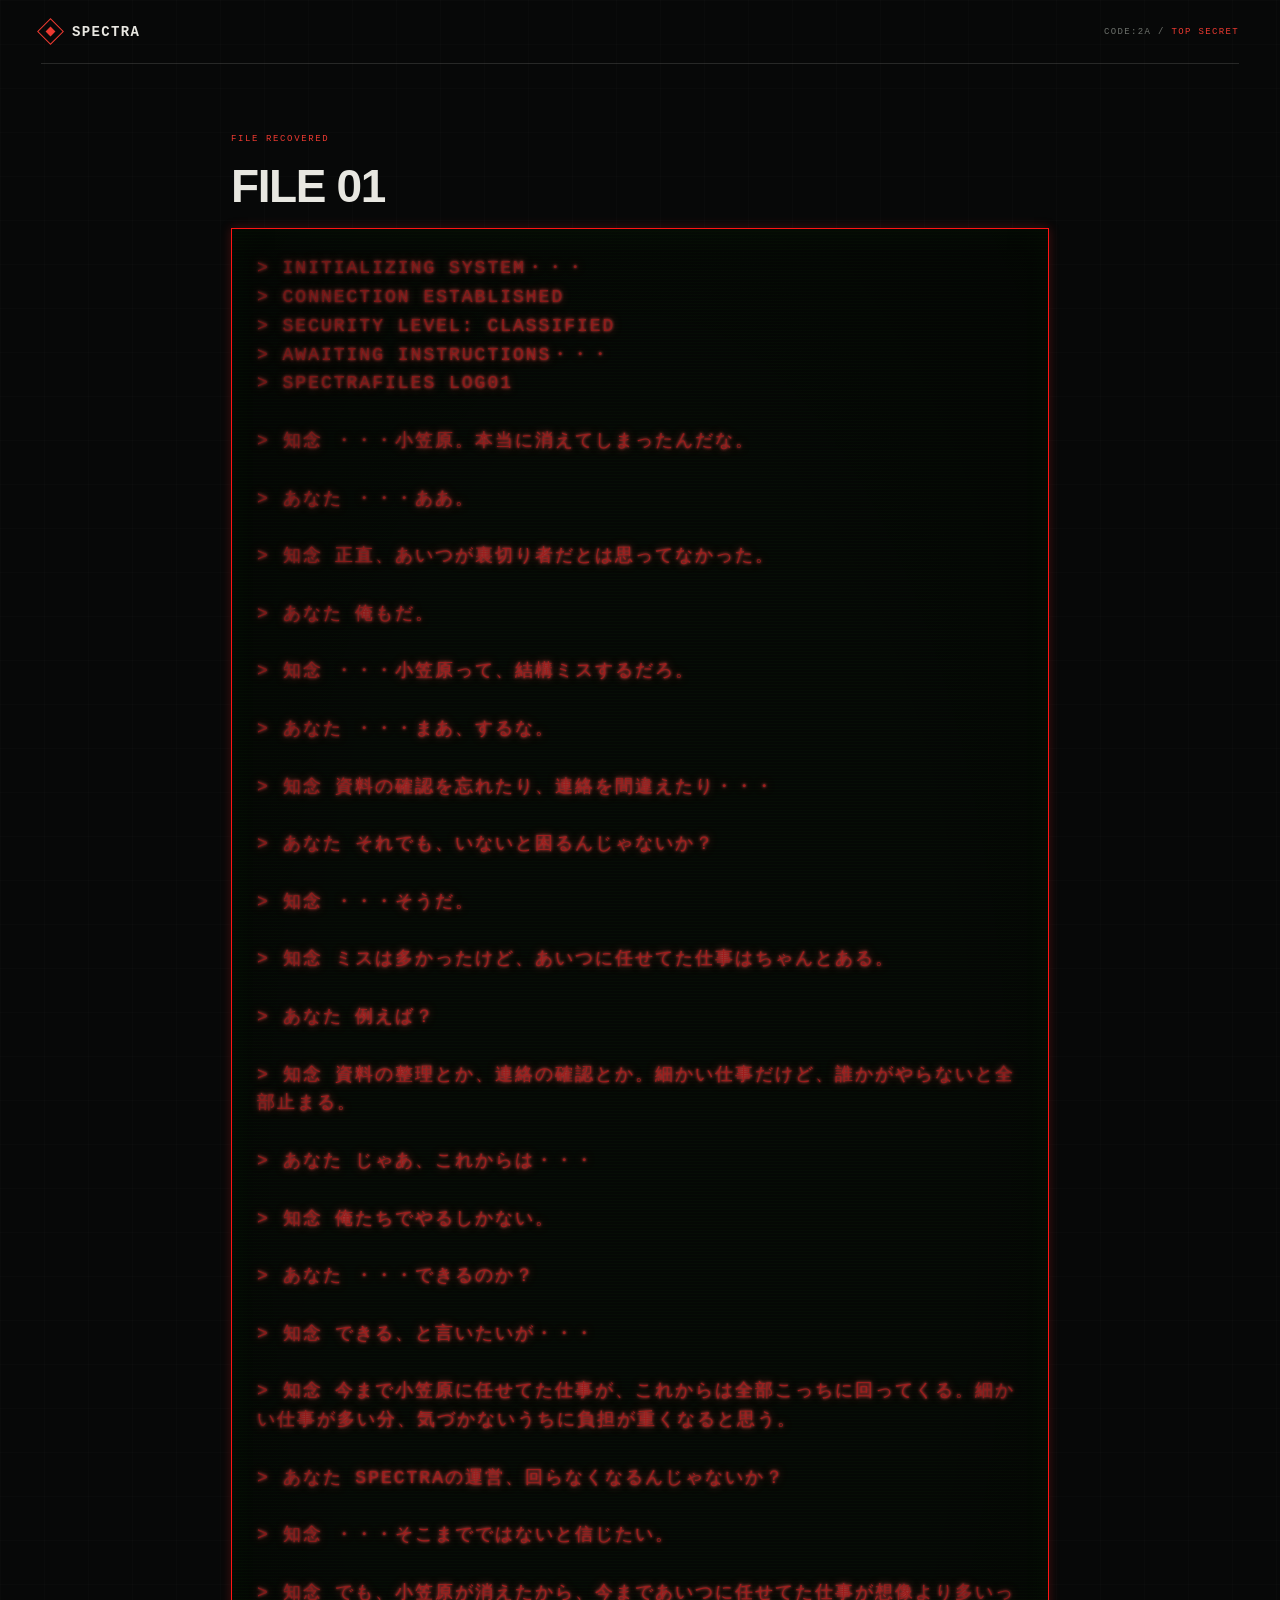
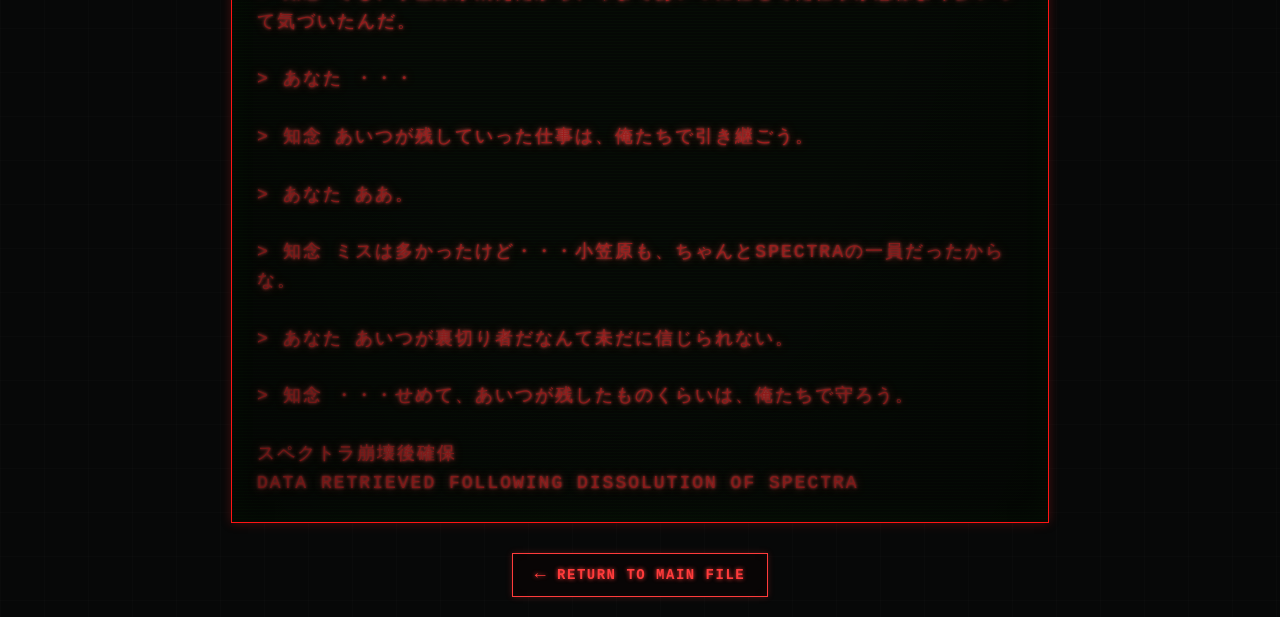
==== ending1.html @ caa7195f "Add files via upload" ====
<!DOCTYPE html>
<html>
<head>
  <title>エンディングその1</title>
  <link rel="icon" type="image/png" href="assets/CODE2A.png.png">
  <link rel="stylesheet" href="styles.css">
  <meta charset="UTF-8">
  <meta name="viewport" content="width=device-width, initial-scale=1">
</head>
<body class="gate-body" data-ending="1">

  <header class="gate-topbar">
    <div class="gate-brand"><span class="gate-brand-mark" aria-hidden="true"></span><a href="index.html" style="color: inherit; text-decoration: none;">SPECTRA</a></div>
    <div class="gate-classification">CODE:2A / <b>TOP SECRET</b></div>
  </header>

  <main class="gate-main">

    <p class="gate-kicker">FILE RECOVERED</p>
    <h1>FILE 01</h1><br>

  <div class="terminal">
    <p class="terminal-text">
  > INITIALIZING SYSTEM・・・<br>
  > CONNECTION ESTABLISHED<br>
  > SECURITY LEVEL: CLASSIFIED<br>
  > AWAITING INSTRUCTIONS・・・<br>
  > SPECTRAFILES LOG01<br><br>
  > 知念 ・・・小笠原。本当に消えてしまったんだな。<br><br>
  > あなた ・・・ああ。<br><br>
  > 知念 正直、あいつが裏切り者だとは思ってなかった。<br><br>
  > あなた 俺もだ。<br><br>
  > 知念 ・・・小笠原って、結構ミスするだろ。<br><br>
  > あなた ・・・まあ、するな。<br><br>
  > 知念 資料の確認を忘れたり、連絡を間違えたり・・・<br><br>
  > あなた それでも、いないと困るんじゃないか？<br><br>
  > 知念 ・・・そうだ。<br><br>
  > 知念 ミスは多かったけど、あいつに任せてた仕事はちゃんとある。<br><br>
  > あなた 例えば？<br><br>
  > 知念 資料の整理とか、連絡の確認とか。細かい仕事だけど、誰かがやらないと全部止まる。<br><br>
  > あなた じゃあ、これからは・・・<br><br>
  > 知念 俺たちでやるしかない。<br><br>
  > あなた ・・・できるのか？<br><br>
  > 知念 できる、と言いたいが・・・<br><br>
  > 知念 今まで小笠原に任せてた仕事が、これからは全部こっちに回ってくる。細かい仕事が多い分、気づかないうちに負担が重くなると思う。<br><br>
  > あなた SPECTRAの運営、回らなくなるんじゃないか？<br><br>
  > 知念 ・・・そこまでではないと信じたい。<br><br>
  > 知念 でも、小笠原が消えたから、今まであいつに任せてた仕事が想像より多いって気づいたんだ。<br><br>
  > あなた ・・・<br><br>
  > 知念 あいつが残していった仕事は、俺たちで引き継ごう。<br><br>
  > あなた ああ。<br><br>
  > 知念 ミスは多かったけど・・・小笠原も、ちゃんとSPECTRAの一員だったからな。<br><br>
  > あなた あいつが裏切り者だなんて未だに信じられない。<br><br>
  > 知念 ・・・せめて、あいつが残したものくらいは、俺たちで守ろう。<br><br>
  スペクトラ崩壊後確保<br>
  DATA RETRIEVED FOLLOWING DISSOLUTION OF SPECTRA
    </p>
  </div>
  <div class="return-container">
    <a href="endings.html" class="return-button">
        <span class="return-arrow">←</span>
        RETURN TO MAIN FILE
    </a>
  </div>
  </main>

  <div class="page-transition covered" id="page-transition" aria-hidden="false">
    <span class="slab"></span>
    <span class="stripe"></span>
    <span class="transition-copy" id="transition-copy">FILE 01 / OPEN</span>
  </div>

  <script src="ending.js"></script>
</body>
</html>
---- styles.css ----
* {
    margin: 0;
    padding: 0;
    box-sizing: border-box;
}

body {
    height: 100vh;
    overflow: hidden;

    text-align: center;
    color: white;
    font-family: "Courier New", monospace;
    font-size: 1em;
    font-weight: bold;

    display: flex;
    justify-content: center;
    align-items: center;
}

/* Table */

.table-room {
    background: radial-gradient(
        ellipse 900px 700px at 50% 30%,
        #2c2c2e 0%,
        #131314 70%
    );
}

.table {
    position: relative;

    width: 900px;
    height: 500px;

    border-radius: 6px;

    display: flex;
    justify-content: center;
    align-items: center;

    /* overhead-light sheen, brushed-steel grain, base metal gradient */
    background:
        radial-gradient(ellipse 520px 260px at 30% 12%, rgba(255,255,255,.16), transparent 60%),
        repeating-linear-gradient(
            98deg,
            rgba(255,255,255,.035) 0px,
            rgba(255,255,255,.035) 1px,
            transparent 1px,
            transparent 4px
        ),
        linear-gradient(155deg, #6d6d6f 0%, #58585a 42%, #444446 75%, #37373a 100%);

    box-shadow:
        0 50px 70px -20px rgba(0, 0, 0, .7),
        0 14px 26px rgba(0, 0, 0, .45),
        inset 0 2px 8px rgba(255, 255, 255, .16),
        inset 0 -50px 60px rgba(0, 0, 0, .32),
        inset 0 0 0 1px rgba(255, 255, 255, .06);

    transform: perspective(1000px) rotateX(15deg);
}

/* Corner rivets, sunk into the steel */

.table::before {
    content: "";

    position: absolute;
    inset: 0;

    border-radius: inherit;
    pointer-events: none;

    background:
        radial-gradient(circle 4px at 26px 26px, #131314 55%, transparent 58%),
        radial-gradient(circle 1.2px at 25px 25px, rgba(255,255,255,.55) 50%, transparent 55%),
        radial-gradient(circle 4px at calc(100% - 26px) 26px, #131314 55%, transparent 58%),
        radial-gradient(circle 1.2px at calc(100% - 27px) 25px, rgba(255,255,255,.55) 50%, transparent 55%),
        radial-gradient(circle 4px at 26px calc(100% - 26px), #131314 55%, transparent 58%),
        radial-gradient(circle 1.2px at 25px calc(100% - 27px), rgba(255,255,255,.55) 50%, transparent 55%),
        radial-gradient(circle 4px at calc(100% - 26px) calc(100% - 26px), #131314 55%, transparent 58%),
        radial-gradient(circle 1.2px at calc(100% - 27px) calc(100% - 27px), rgba(255,255,255,.55) 50%, transparent 55%);
}

/* Front edge, giving the slab visible thickness */

.table::after {
    content: "";

    position: absolute;
    left: 0.25%;
    right: 0.25%;
    bottom: -16px;

    height: 18px;

    background: linear-gradient(to bottom, #333335, #1e1e20);
    border-radius: 0 0 6px 6px;
    box-shadow: 0 16px 24px rgba(0, 0, 0, .55);
}

/* Envelope */

.pocket {
    position: absolute;

    left: 0;
    bottom: 0;

    width: 100%;
    height: 190px;

    background: #d8bf83;

    z-index: 2;
}

.envelope {
    position: relative;

    width: 420px;
    height: 280px;

    background: #d8bf83;

    border-radius: 4px;

    box-shadow: 0 12px 25px rgba(0,0,0,.35);
}


/* Flap */

.flap {
    position: absolute;

    top: 0;
    left: 0;

    width: 100%;
    height: 120px;

    background: #c9ae6d;

    clip-path: polygon(
        0 0,
        100% 0,
        50% 100%
    );

    transform-origin: top center;
    transform: rotateX(0deg);

    transition: none;
    z-index: 5;
}
/* Label */

.label {
    position: absolute;

    bottom: 25px;
    left: 25px;

    font-family: "Courier New", monospace;
    font-size: 30px;
    font-weight: bold;

    color:#e94709;

    letter-spacing: 2px;
    z-index: 4;
}

.drag-hint {
    position: absolute;

    top: 18px;
    left: 50%;

    transform: translateX(-50%);

    font-family: "Courier New", monospace;
    font-size: 56px;
    font-weight: bold;

    color: rgba(0, 0, 0, 0.55);

    letter-spacing: 2px;

    user-select: none;
    pointer-events: none;

    animation: float 1.2s ease-in-out infinite;
}

@keyframes float {
    0% {
        transform: translate(-50%, 0);
    }

    50% {
        transform: translate(-50%, -6px);
    }

    100% {
        transform: translate(-50%, 0);
    }
}

#transition {
    position: fixed;

    top: 0;
    left: 0;

    width: 100vw;
    height: 100vh;

    background: black;

    display: flex;
    justify-content: center;
    align-items: center;

    opacity: 0;
    visibility: hidden;

    transition: opacity 0.8s ease;

    z-index: 9999;
}

#transition.show {
    opacity: 1;
    visibility: visible;
}

/* Loading text */

.loading-text {
    color: #d8bf83;

    font-family: "Courier New", monospace;
    font-size: 40px;
    letter-spacing: 5px;

    opacity: 0;

    animation: blink 1.2s infinite;
}

#transition.show .loading-text {
    opacity: 1;
}


@keyframes blink {

    0% {
        opacity: .3;
    }

    50% {
        opacity: 1;
    }

    100% {
        opacity: .3;
    }

}

.paper {
    position: absolute;

    width: 360px;
    height: 70px;

    left: 30px;
    top: 30px;

    background: #f7f2e6;

    border-radius: 3px;

    transition: transform .8s ease;

    transform: translateY(180px);
    
    display: flex;
    justify-content: center;
    align-items: top;
    
    color: #000000;
    font-family: "Courier New", monospace;
    font-size: 40px;
    letter-spacing: 5px;


    z-index: 1;
}

.paper.out {
    transform: translateY(0);
}

.briefing {

    position: relative;

    width: 800px;

    padding: 70px;

    background: #f4efdf;

    color: #222;

    box-shadow:
        0 30px 70px rgba(0,0,0,.45);

    border-radius: 3px;

    transform: rotate(-1deg);

    overflow: hidden;
}


/* Paper texture */

.briefing::before {

    content: "";

    position: absolute;

    inset: 0;

    background:
        repeating-linear-gradient(
            0deg,
            rgba(0,0,0,.015),
            rgba(0,0,0,.015) 2px,
            transparent 2px,
            transparent 6px
        );

    pointer-events: none;
}


/* Title */

h1 {

    margin-top: 0;

    text-align: center;

    font-size: 42px;

    letter-spacing: 5px;

    border-bottom: 3px solid #444;

    padding-bottom: 15px;
}


/* Section titles */

h2 {

    margin-top: 40px;

    font-size: 22px;

    letter-spacing: 2px;

    color: #444;

    text-transform: uppercase;
}


/* Paragraphs */

p {

    font-size: 20px;

    line-height: 1.8;
}


/* Rules */

ul {

    padding-left: 30px;

    line-height: 2;

    font-size: 19px;
}


/* Divider */

.divider {

    height: 2px;

    background: #666;

    margin: 30px 0;
}


/* TOP SECRET stamp */

.stamp {

    position: absolute;

    top: 35px;
    right: 40px;

    padding: 12px 24px;

    border: 5px solid #b31217;

    color: #b31217;

    font-size: 30px;

    font-weight: bold;

    transform: rotate(15deg);

    opacity: .85;

    text-transform: uppercase;
}


/* Button */

button {

    display: block;

    margin: 60px auto 0;

    padding: 18px 42px;

    background: #222;

    color: white;

    border: none;

    cursor: pointer;

    font-family: inherit;

    font-size: 18px;

    letter-spacing: 3px;

    transition: .25s;
}

button:hover {

    background: #b31217;

    transform: translateY(-3px);

    box-shadow: 0 8px 20px rgba(0,0,0,.25);
}

/* Case file archive (endings page) */

.archive-body {
    background: linear-gradient(
        to bottom,
        #666,
        #4f4f4f
    );
}

/* ============================================================
   SPECTRA ACCESS GATE — shared design system
   (matches index.html / mission.html)
   ============================================================ */

:root {
    --gate-black: #070808;
    --gate-panel: #0d0f0f;
    --gate-white: #e8e7e1;
    --gate-muted: #858985;
    --gate-line: rgba(232, 231, 225, .14);
    --gate-red: #bd2929;
    --gate-red-bright: #ed3a31;
    --gate-ease: cubic-bezier(.77, 0, .18, 1);
}

.gate-body {
    height: auto;
    min-height: 100vh;
    overflow: visible;

    display: block;

    background: var(--gate-black);
    background-image:
        linear-gradient(rgba(255,255,255,.012) 1px, transparent 1px),
        linear-gradient(90deg, rgba(255,255,255,.012) 1px, transparent 1px);
    background-size: 44px 44px;

    text-align: left;
    color: var(--gate-white);
    font-family: "Yu Gothic", "Hiragino Kaku Gothic ProN", Meiryo, sans-serif;
    font-weight: normal;
}

.gate-topbar,
.gate-bottombar {
    display: flex;
    align-items: center;
    justify-content: space-between;

    margin: 0 3.2vw;
    padding: 22px 0;

    font: 9px Consolas, "Courier New", monospace;
    letter-spacing: .15em;
    color: #6e726d;
}

.gate-topbar {
    border-bottom: 1px solid var(--gate-line);
}

.gate-bottombar {
    margin-top: 60px;
    border-top: 1px solid var(--gate-line);
}

.gate-brand {
    display: flex;
    align-items: center;
    gap: 12px;

    color: var(--gate-white);
    font-size: 14px;
    font-weight: 700;
}

.gate-brand-mark {
    position: relative;

    width: 19px;
    height: 19px;

    border: 1px solid var(--gate-red-bright);
    transform: rotate(45deg);
}

.gate-brand-mark::before {
    content: "";

    position: absolute;
    inset: 5px;

    background: var(--gate-red-bright);
}

.gate-classification b {
    color: var(--gate-red-bright);
    font-weight: 400;
}

.gate-main {
    width: min(900px, 100%);
    margin: 0 auto;
    padding: clamp(35px, 6vw, 70px) 3.2vw 0;
}

.gate-kicker {
    margin: 0 0 18px;

    color: var(--gate-red-bright);
    font: 9px Consolas, monospace;
    letter-spacing: .18em;
}

.gate-main h1 {
    margin: 0;
    padding-bottom: 0;

    border-bottom: none;

    text-align: left;
    font-size: clamp(30px, 5vw, 46px);
    line-height: 1.05;
    letter-spacing: -.03em;
    font-weight: 680;
}

.gate-sub {
    max-width: 620px;
    margin: 16px 0 0;

    color: var(--gate-muted);
    font-size: 13px;
    line-height: 1.9;
    letter-spacing: .03em;
}

.gate-panel {
    margin-top: 36px;

    border: 1px solid var(--gate-line);
    background: rgba(13, 15, 15, .92);

    box-shadow: 14px 14px 0 rgba(189, 41, 41, .075);
}

.gate-panel-head {
    display: flex;
    justify-content: space-between;

    padding: 15px 19px;

    border-bottom: 1px solid var(--gate-line);

    color: #71756f;
    font: 8px Consolas, monospace;
    letter-spacing: .15em;
}

.gate-panel-head span:first-child {
    color: var(--gate-red-bright);
}

.gate-panel-body {
    padding: clamp(24px, 4vw, 40px);
}

/* ------------------------------------------------------------
   Case file grid (endings.html)
   ------------------------------------------------------------ */

.grid {
    display: grid;
    grid-template-columns: repeat(2, minmax(0, 1fr));

    gap: 10px;

    width: auto;
    height: auto;
}

.box {
    position: relative;

    display: flex;
    flex-direction: column;
    justify-content: center;
    gap: 6px;

    min-height: 92px;
    padding: 15px 16px 13px;

    border: 1px solid #303330;
    border-radius: 0;
    background: #090b0a;

    box-shadow: none;

    transition:
        border-color .2s ease,
        background .2s ease,
        color .2s ease,
        box-shadow .2s ease;
}

.box a {
    display: flex;
    flex-direction: column;
    gap: 6px;

    width: 100%;
    height: 100%;

    text-decoration: none;
    color: inherit;
}

.tab {
    position: static;

    padding: 0;
    background: none;

    font: 8px Consolas, monospace;
    letter-spacing: .16em;
    color: #64695f;
}

/* Unlocked: recovered case file */

.box.unlocked {
    border-color: var(--gate-red-bright);
    background: rgba(189, 41, 41, .14);
    box-shadow: inset 3px 0 0 var(--gate-red-bright);

    cursor: pointer;

    animation: fileRecovered .45s ease;
}

.box.unlocked .tab {
    color: var(--gate-red-bright);
}

.box.unlocked .label {
    font-size: 17px;
    letter-spacing: .04em;
    font-weight: 700;
    color: var(--gate-white);
}

.box.unlocked .status {
    font: 8px Consolas, monospace;
    letter-spacing: .12em;
    color: var(--gate-red-bright);
}

.box.unlocked:hover {
    box-shadow: inset 3px 0 0 var(--gate-red-bright), 0 10px 22px rgba(0, 0, 0, .4);
}

.box.unlocked .status.recovered::before {
    content: "";

    display: inline-block;

    width: 5px;
    height: 5px;

    margin-right: 6px;
    border-radius: 50%;

    background: var(--gate-red-bright);
}

/* Locked: sealed, unopened file */

.box.locked {
    border: 1px dashed #262825;
    background: #090b0a;

    color: #4d504b;
    cursor: not-allowed;

    pointer-events: none;
}

.box.locked .tab {
    color: #4a4d49;
}

.box.locked .lockline {
    width: 60%;
    height: 6px;

    background: #1c1e1b;
    border-radius: 0;
}

.box.locked .status {
    margin-top: 2px;

    font: 8px Consolas, monospace;
    letter-spacing: .12em;
    color: #4d504b;
}

@keyframes fileRecovered {
    0% {
        opacity: .35;
        transform: scale(.98);
    }
    100% {
        opacity: 1;
        transform: scale(1);
    }
}

/* ------------------------------------------------------------
   Progress readout + action buttons
   ------------------------------------------------------------ */

#progress-text {
    transition: color .3s ease, text-shadow .3s ease;
}

#progress-text.complete {
    color: var(--gate-red-bright);
    text-shadow: 0 0 12px rgba(237, 58, 49, .5);
}

.gate-actions {
    display: flex;
    align-items: center;
    gap: 12px;

    margin-top: 30px;
}

#back-home {
    display: flex;
    align-items: center;
    justify-content: space-between;

    flex: 1;

    min-height: 52px;
    margin: 0;
    padding: 0 18px;

    background: var(--gate-red);
    color: var(--gate-white);
    border: none;

    font-family: inherit;
    font-size: 12px;
    letter-spacing: .1em;

    cursor: pointer;
    transition: background .2s ease;
}

#back-home:hover {
    background: var(--gate-red-bright);
    transform: none;
    box-shadow: none;
}

#reset-progress {
    min-height: 52px;
    margin: 0;
    padding: 0 16px;

    background: transparent;
    color: var(--gate-muted);
    border: 1px solid var(--gate-line);

    font-family: Consolas, "Courier New", monospace;
    font-size: 10px;
    letter-spacing: .12em;

    cursor: pointer;
    transition: border-color .2s ease, color .2s ease;
}

#reset-progress:hover {
    background: transparent;
    color: var(--gate-red-bright);
    border-color: var(--gate-red-bright);
    transform: none;
    box-shadow: none;
}

/* ------------------------------------------------------------
   Individual ending pages (ending1.html – ending6.html)
   ------------------------------------------------------------ */

.gate-back-link {
    display: inline-flex;
    align-items: center;
    gap: 8px;

    margin-top: 28px;

    color: var(--gate-red-bright);
    text-decoration: none;

    font-size: 12px;
    letter-spacing: .08em;

    transition: opacity .2s ease;
}

.gate-back-link:hover {
    opacity: .75;
}

/* ------------------------------------------------------------
   Page transition (matches index.html / mission.html)
   ------------------------------------------------------------ */

.page-transition {
    position: fixed;
    z-index: 300;
    inset: 0;

    display: grid;
    place-items: center;
    overflow: hidden;

    visibility: hidden;
    pointer-events: none;
}

.slab,
.stripe {
    position: absolute;

    top: -12%;
    bottom: -12%;
    left: -12%;
    width: 124%;

    transform: translateX(-116%) skewX(-7deg);
}

.slab {
    background: #090a09;
    transition: transform .86s var(--gate-ease);
}

.stripe {
    left: -24%;
    width: 22%;

    background: #8f1f1f;
}

.transition-copy {
    position: relative;
    z-index: 1;

    opacity: 0;

    color: var(--gate-red-bright);
    font: 10px Consolas, monospace;
    letter-spacing: .28em;

    transition: opacity .18s ease .34s;
}

.page-transition.active,
.page-transition.covered,
.page-transition.arrival {
    visibility: visible;
    pointer-events: auto;
}

.page-transition.active .slab {
    transform: translateX(0) skewX(-7deg);
}

.page-transition.active .stripe {
    animation: stripeAcross .88s var(--gate-ease) .03s both;
}

.page-transition.active .transition-copy {
    opacity: 1;
}

.page-transition.covered .slab {
    transform: translateX(0) skewX(-7deg);
    transition: none;
}

.page-transition.covered .stripe {
    transform: translateX(630%) skewX(-7deg);
}

.page-transition.covered .transition-copy {
    opacity: 1;
}

.page-transition.arrival .slab {
    transform: translateX(116%) skewX(-7deg);
}

.page-transition.arrival .stripe {
    animation: stripeAcross .88s var(--gate-ease) both;
}

.page-transition.arrival .transition-copy {
    opacity: 0;
    transition-delay: 0s;
}

@keyframes stripeAcross {
    from { transform: translateX(-70%) skewX(-7deg); }
    to { transform: translateX(630%) skewX(-7deg); }
}

/* ------------------------------------------------------------
   Responsive
   ------------------------------------------------------------ */

@media (max-width: 640px) {

    .grid {
        grid-template-columns: 1fr;
    }

    .gate-topbar,
    .gate-bottombar {
        margin: 0 5vw;
    }

    .gate-main {
        padding: 28px 5vw 0;
    }

    .gate-actions {
        flex-direction: column;
        align-items: stretch;
    }

}

@media (prefers-reduced-motion: reduce) {
    *, *::before, *::after {
        transition-duration: .01ms !important;
        animation-duration: .01ms !important;
    }
}

.terminal {
    position: relative;
    background: #050805;
    color: #f42c2c;

    font-family: "Courier New", monospace;
    font-size: 16px;
    letter-spacing: 1.5px;
    line-height: 1.6;

    padding: 25px;
    border: 1px solid #ff1414;

    box-shadow:
        0 0 10px rgba(207, 31, 31, 0.3),
        inset 0 0 30px rgba(57, 255, 20, 0.05);

    text-shadow:
        0 0 4px #cd3434,
        0 0 10px rgba(213, 50, 50, 0.5);

    overflow: hidden;
}

/* CRT scanlines */
.terminal::before {
    content: "";
    position: absolute;
    inset: 0;

    background: repeating-linear-gradient(
        to bottom,
        transparent 0px,
        transparent 2px,
        rgba(57, 255, 20, 0.04) 3px
    );

    pointer-events: none;
}

/* Slight screen glow */
.terminal::after {
    content: "";
    position: absolute;
    inset: 0;

    background: radial-gradient(
        ellipse at center,
        transparent 50%,
        rgba(0, 0, 0, 0.35)
    );

    pointer-events: none;
}

.terminal-text {
    font-family: "Courier New", monospace;
    color: #9e1d1d;
    font-size: 18px;
    letter-spacing: 2px;
    line-height: 1.6;

    text-shadow:
        0 0 3px #f14e4e,
        0 0 8px rgba(220, 67, 67, 0.6);

    animation: flicker 0.15s infinite alternate;
}

/* Subtle CRT flicker */
@keyframes flicker {
    from {
        opacity: 0.95;
    }
    to {
        opacity: 1;
    }
}

.typing-cursor {
    display: inline;
    margin-left: 4px;
    animation: terminalCursor 0.8s steps(1) infinite;
}

@keyframes terminalCursor {
    0%, 50% {
        opacity: 1;
    }
    51%, 100% {
        opacity: 0;
    }
}

@keyframes cursor-blink {
    0%, 50% {
        opacity: 1;
    }
    51%, 100% {
        opacity: 0;
    }
}

/* =========================
   RETURN TO MAIN FILE
   ========================= */

.return-container {
    display: flex;
    justify-content: center;
    margin-top: 30px;
    margin-bottom: 20px;
}

.return-button {
    display: inline-flex;
    align-items: center;
    gap: 10px;

    padding: 12px 22px;

    font-family: "Courier New", monospace;
    font-size: 14px;
    font-weight: bold;
    letter-spacing: 1.5px;
    text-decoration: none;

    color: #ff3b3b;
    background: #080505;

    border: 1px solid #ff3b3b;

    box-shadow:
        0 0 6px rgba(255, 59, 59, 0.25),
        inset 0 0 10px rgba(255, 59, 59, 0.04);

    text-shadow:
        0 0 4px #ff3b3b;

    transition:
        background 0.2s ease,
        color 0.2s ease,
        box-shadow 0.2s ease,
        transform 0.2s ease;
}

.return-arrow {
    font-size: 18px;
    line-height: 1;
}

.return-button:hover {
    color: #080505;
    background: #ff3b3b;

    box-shadow:
        0 0 12px rgba(255, 59, 59, 0.6),
        0 0 25px rgba(255, 59, 59, 0.25);

    text-shadow: none;

    transform: translateY(-2px);
}

.return-button:active {
    transform: translateY(0);

    box-shadow:
        0 0 5px rgba(255, 59, 59, 0.4);
}

.trueterminal {
    position: relative;
    background: #050805;
    color: #d8bf83;

    font-family: "Courier New", monospace;
    font-size: 16px;
    letter-spacing: 1.5px;
    line-height: 1.6;

    padding: 25px;
    border: 1px solid #d8bf83;

    box-shadow:
        0 0 10px #e2cd97(207, 31, 31, 0.3),
        inset 0 0 30px rgba(57, 255, 20, 0.05);

    text-shadow:
        0 0 4px #d8bf83,
        0 0 10px #e2cd97(213, 50, 50, 0.5);

    overflow: hidden;
}

/* CRT scanlines */
.trueterminal::before {
    content: "";
    position: absolute;
    inset: 0;

    background: repeating-linear-gradient(
        to bottom,
        transparent 0px,
        transparent 2px,
        rgba(187, 200, 185, 0.242) 3px
    );

    pointer-events: none;
}

/* Slight screen glow */
.trueterminal::after {
    content: "";
    position: absolute;
    inset: 0;

    background: radial-gradient(
        ellipse at center,
        transparent 50%,
        rgba(0, 0, 0, 0.35)
    );

    pointer-events: none;
}

.trueterminal-text {
    font-family: "Courier New", monospace;
    color: #d1a65c;
    font-size: 18px;
    letter-spacing: 2px;
    line-height: 1.6;

    text-shadow:
        0 0 3px #e3dd6b,
        0 0 8px rgba(220, 184, 67, 0.6);

    animation: flicker 0.15s infinite alternate;
}

/* Subtle CRT flicker */
@keyframes flicker {
    from {
        opacity: 0.95;
    }
    to {
        opacity: 1;
    }
}

@keyframes cursor-blink {
    0%, 50% {
        opacity: 1;
    }
    51%, 100% {
        opacity: 0;
    }
}

.truereturn-container {
    display: flex;
    justify-content: center;
    margin-top: 30px;
    margin-bottom: 20px;
}

.truereturn-button {
    display: inline-flex;
    align-items: center;
    gap: 10px;

    padding: 12px 22px;

    font-family: "Courier New", monospace;
    font-size: 14px;
    font-weight: bold;
    letter-spacing: 1.5px;
    text-decoration: none;

    color: #d8bf83;
    background: #080505;

    border: 1px solid #d8bf83;

    box-shadow:
        0 0 6px rgba(255, 59, 59, 0.25),
        inset 0 0 10px rgba(255, 59, 59, 0.04);

    text-shadow:
        0 0 4px #d8bf83;

    transition:
        background 0.2s ease,
        color 0.2s ease,
        box-shadow 0.2s ease,
        transform 0.2s ease;
}

.truereturn-arrow {
    font-size: 18px;
    line-height: 1;
}

.truereturn-button:hover {
    color: #080505;
    background: #d8bf83;

    box-shadow:
        0 0 12px #d8bf83(255, 59, 59, 0.6),
        0 0 25px #d8be8358(255, 59, 59, 0.25);

    text-shadow: none;

    transform: translateY(-2px);
}

.truereturn-button:active {
    transform: translateY(0);

    box-shadow:
        0 0 5px #d8bf83(255, 59, 59, 0.4);
}

.trueterminal {
    width: 100%;
    box-sizing: border-box;
}


/* Hide return button until report is finished */

.truereturn-container {
    opacity: 0;
    pointer-events: none;
    transition: opacity 0.8s ease;
}

.truereturn-container.visible {
    opacity: 1;
    pointer-events: auto;
}
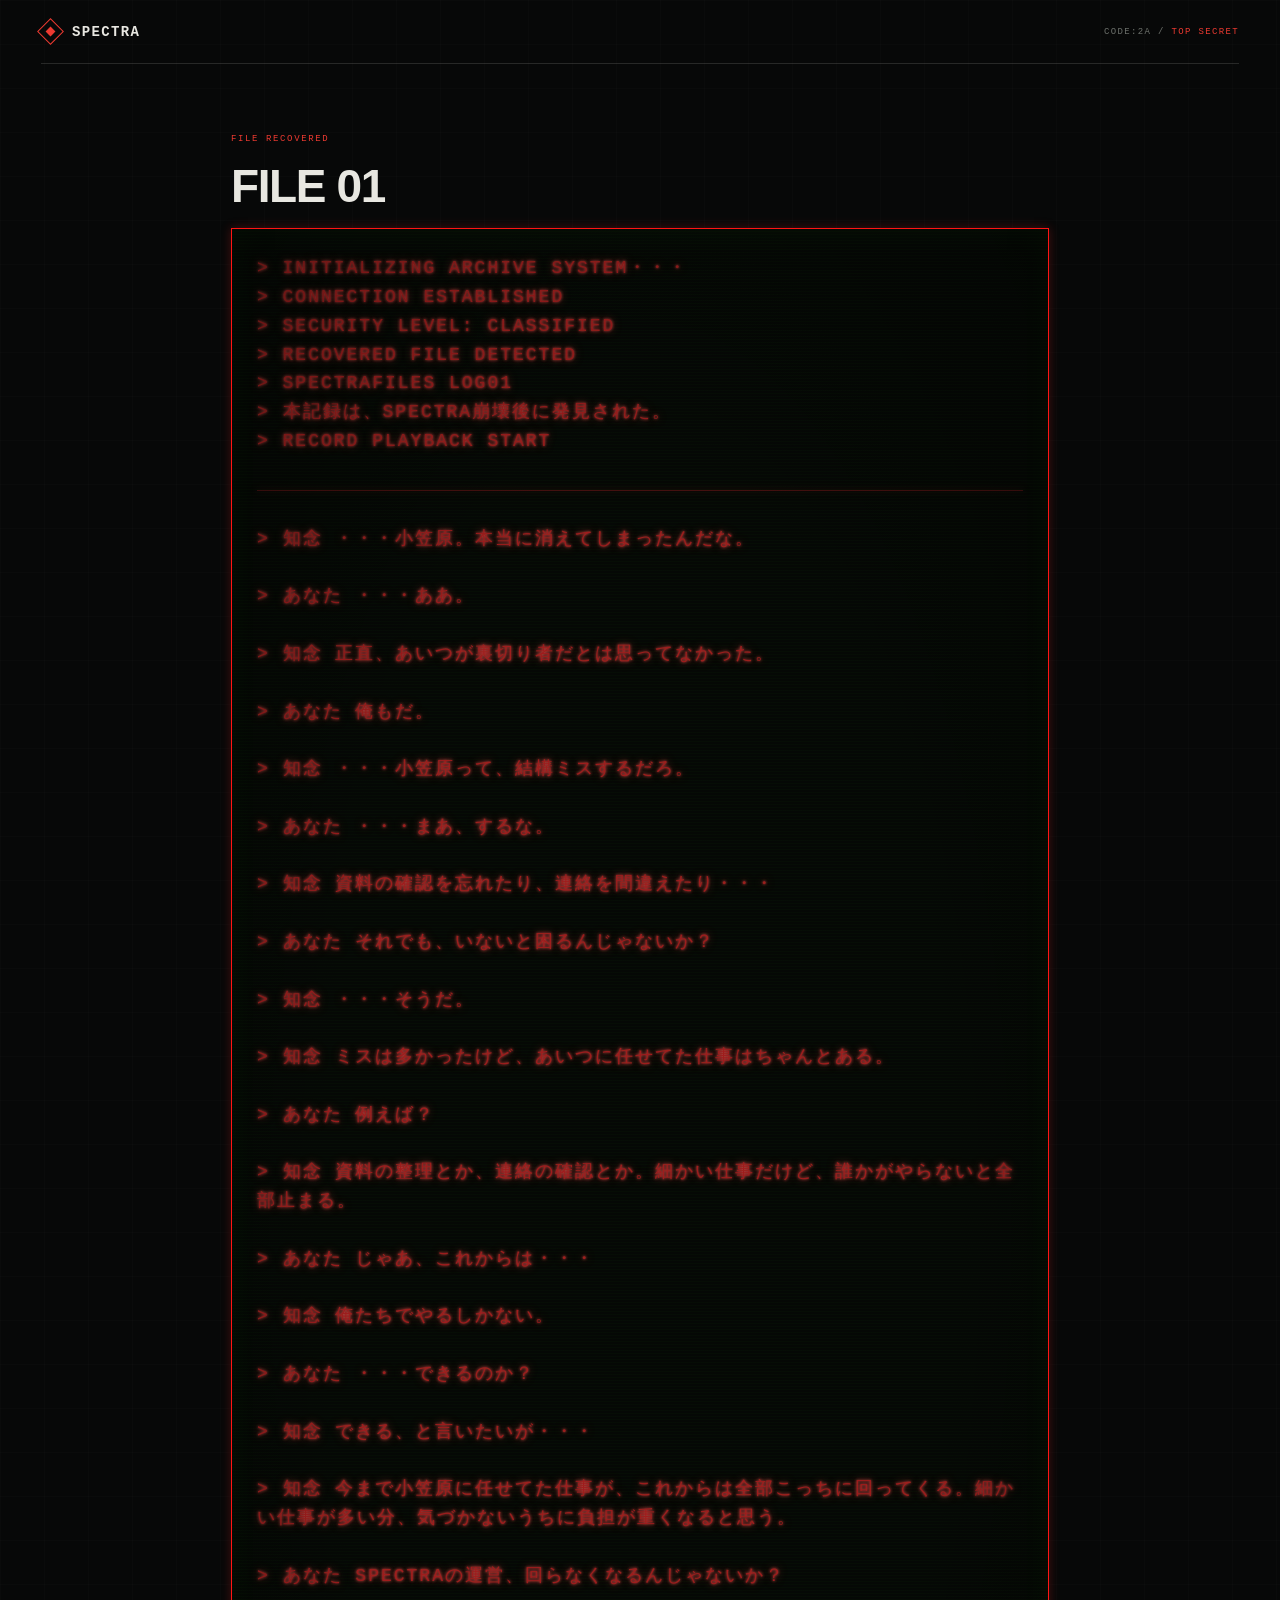
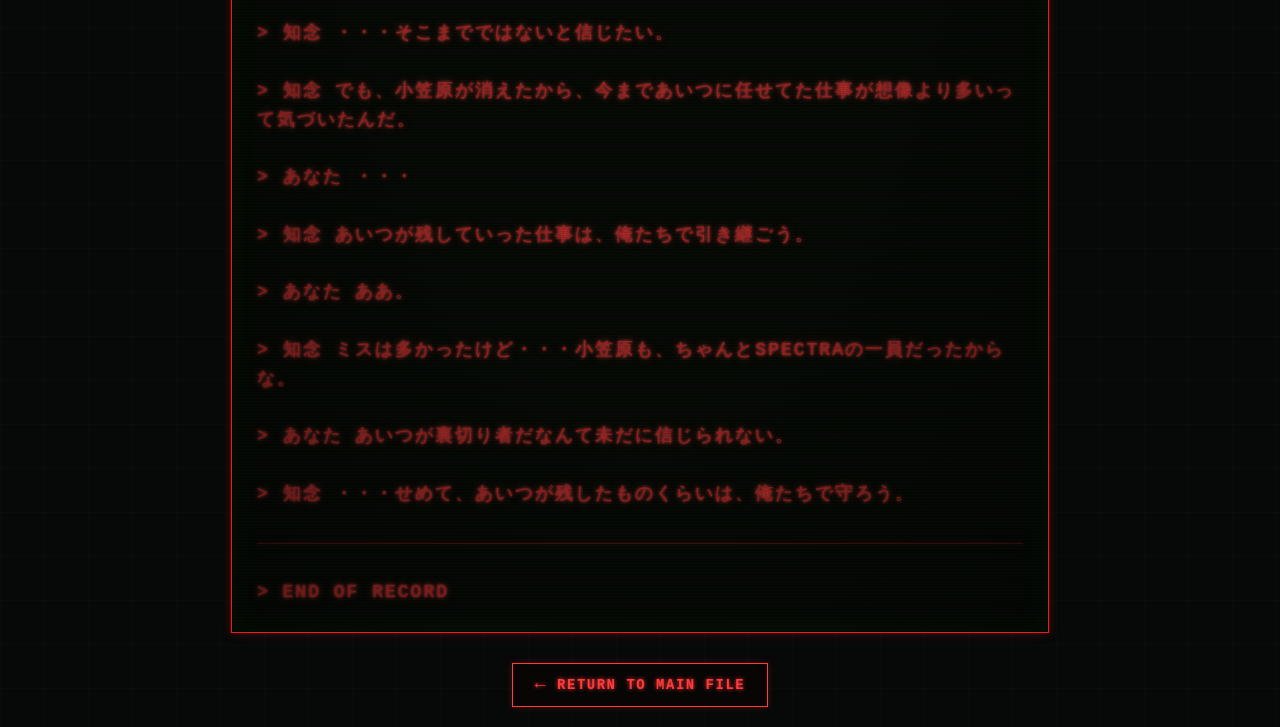
==== commit 679d6068: "Add files via upload" ====
--- a/ending1.html
+++ b/ending1.html
@@ -21,11 +21,14 @@
 
   <div class="terminal">
     <p class="terminal-text">
-  > INITIALIZING SYSTEM・・・<br>
+  > INITIALIZING ARCHIVE SYSTEM・・・<br>
   > CONNECTION ESTABLISHED<br>
   > SECURITY LEVEL: CLASSIFIED<br>
-  > AWAITING INSTRUCTIONS・・・<br>
-  > SPECTRAFILES LOG01<br><br>
+  > RECOVERED FILE DETECTED<br>
+  > SPECTRAFILES LOG01<br>
+  > 本記録は、SPECTRA崩壊後に発見された。<br>
+  > RECORD PLAYBACK START<br>
+  <span class="record-divider" aria-hidden="true"></span>
   > 知念 ・・・小笠原。本当に消えてしまったんだな。<br><br>
   > あなた ・・・ああ。<br><br>
   > 知念 正直、あいつが裏切り者だとは思ってなかった。<br><br>
@@ -51,9 +54,9 @@
   > あなた ああ。<br><br>
   > 知念 ミスは多かったけど・・・小笠原も、ちゃんとSPECTRAの一員だったからな。<br><br>
   > あなた あいつが裏切り者だなんて未だに信じられない。<br><br>
-  > 知念 ・・・せめて、あいつが残したものくらいは、俺たちで守ろう。<br><br>
-  スペクトラ崩壊後確保<br>
-  DATA RETRIEVED FOLLOWING DISSOLUTION OF SPECTRA
+  > 知念 ・・・せめて、あいつが残したものくらいは、俺たちで守ろう。<br>
+  <span class="record-divider" aria-hidden="true"></span>
+  > END OF RECORD
     </p>
   </div>
   <div class="return-container">
--- a/styles.css
+++ b/styles.css
@@ -1110,6 +1110,16 @@
     animation: flicker 0.15s infinite alternate;
 }
 
+.record-divider {
+    display: block;
+    width: 100%;
+    height: 1px;
+    margin: clamp(20px, 3vw, 34px) 0;
+    background: currentColor;
+    box-shadow: 0 0 7px currentColor;
+    opacity: 0.42;
+}
+
 /* Subtle CRT flicker */
 @keyframes flicker {
     from {
@@ -1381,4 +1391,4 @@
 .truereturn-container.visible {
     opacity: 1;
     pointer-events: auto;
-}+}
